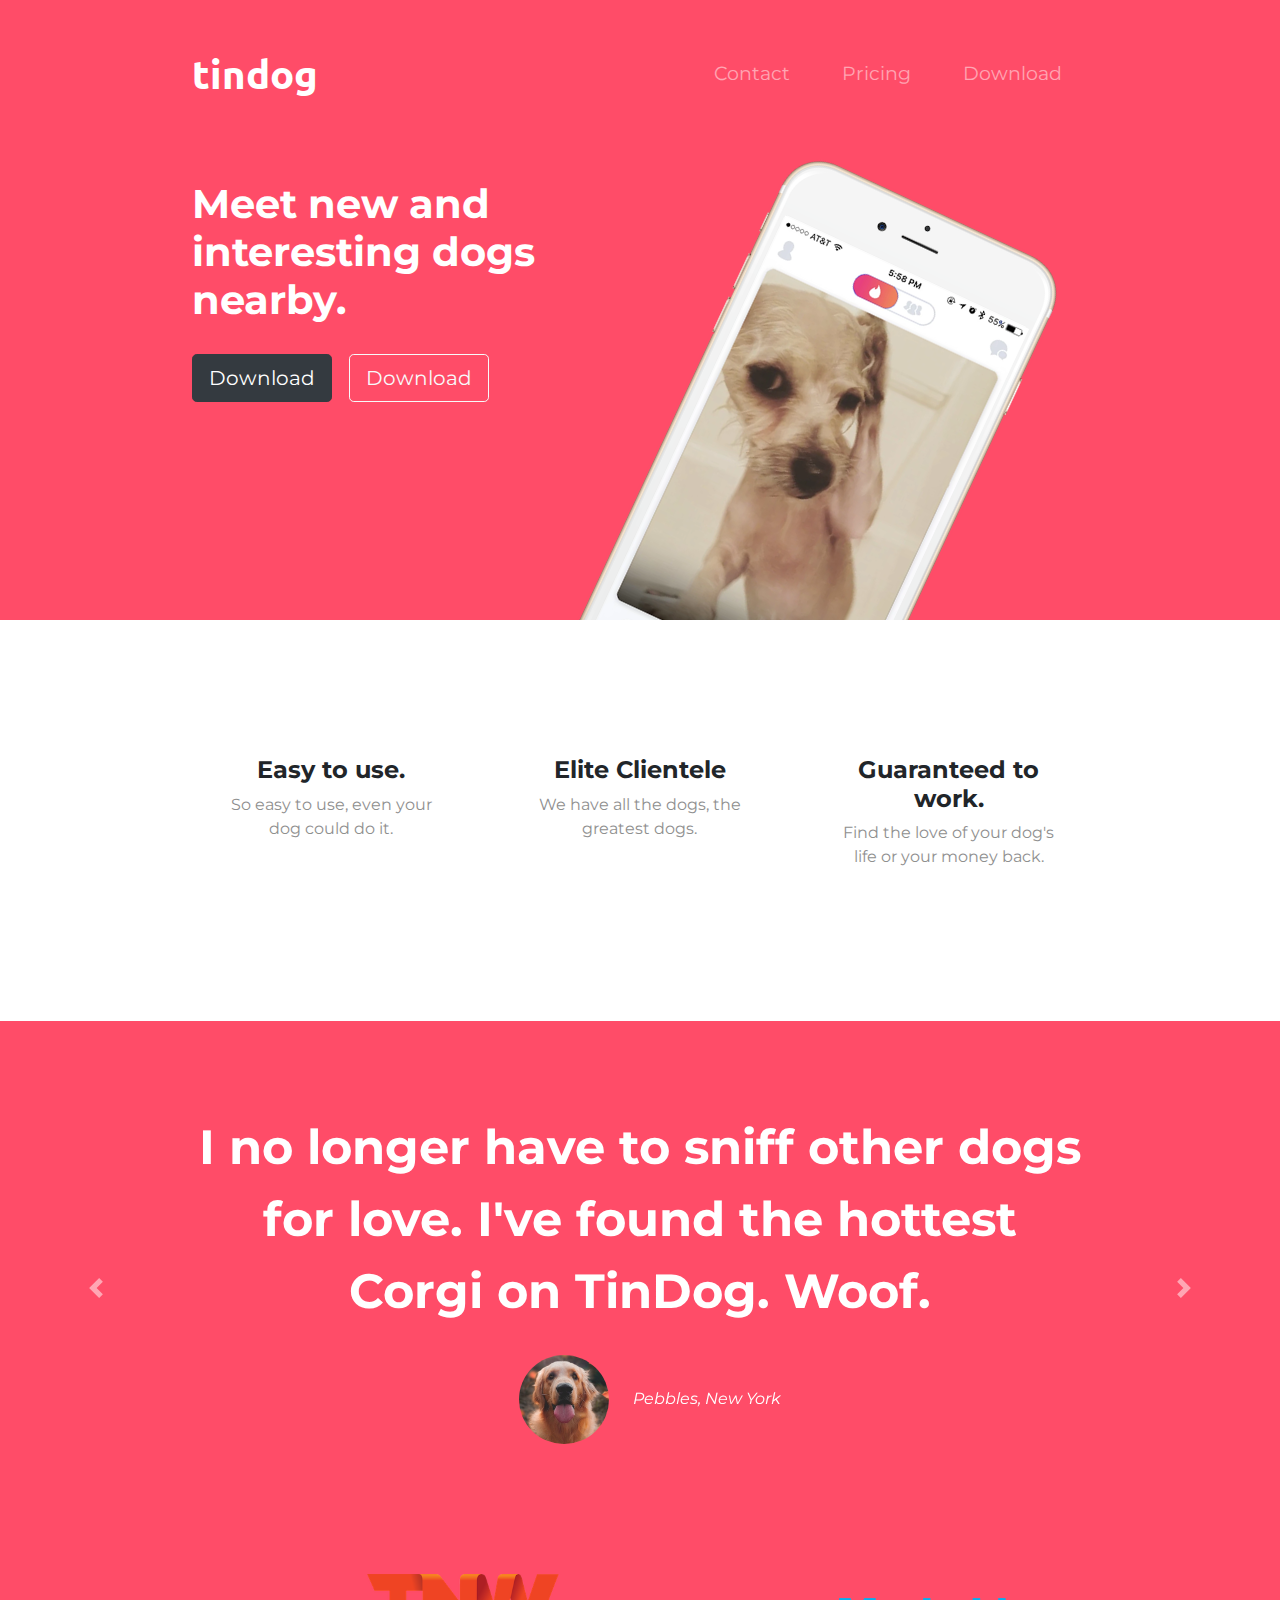
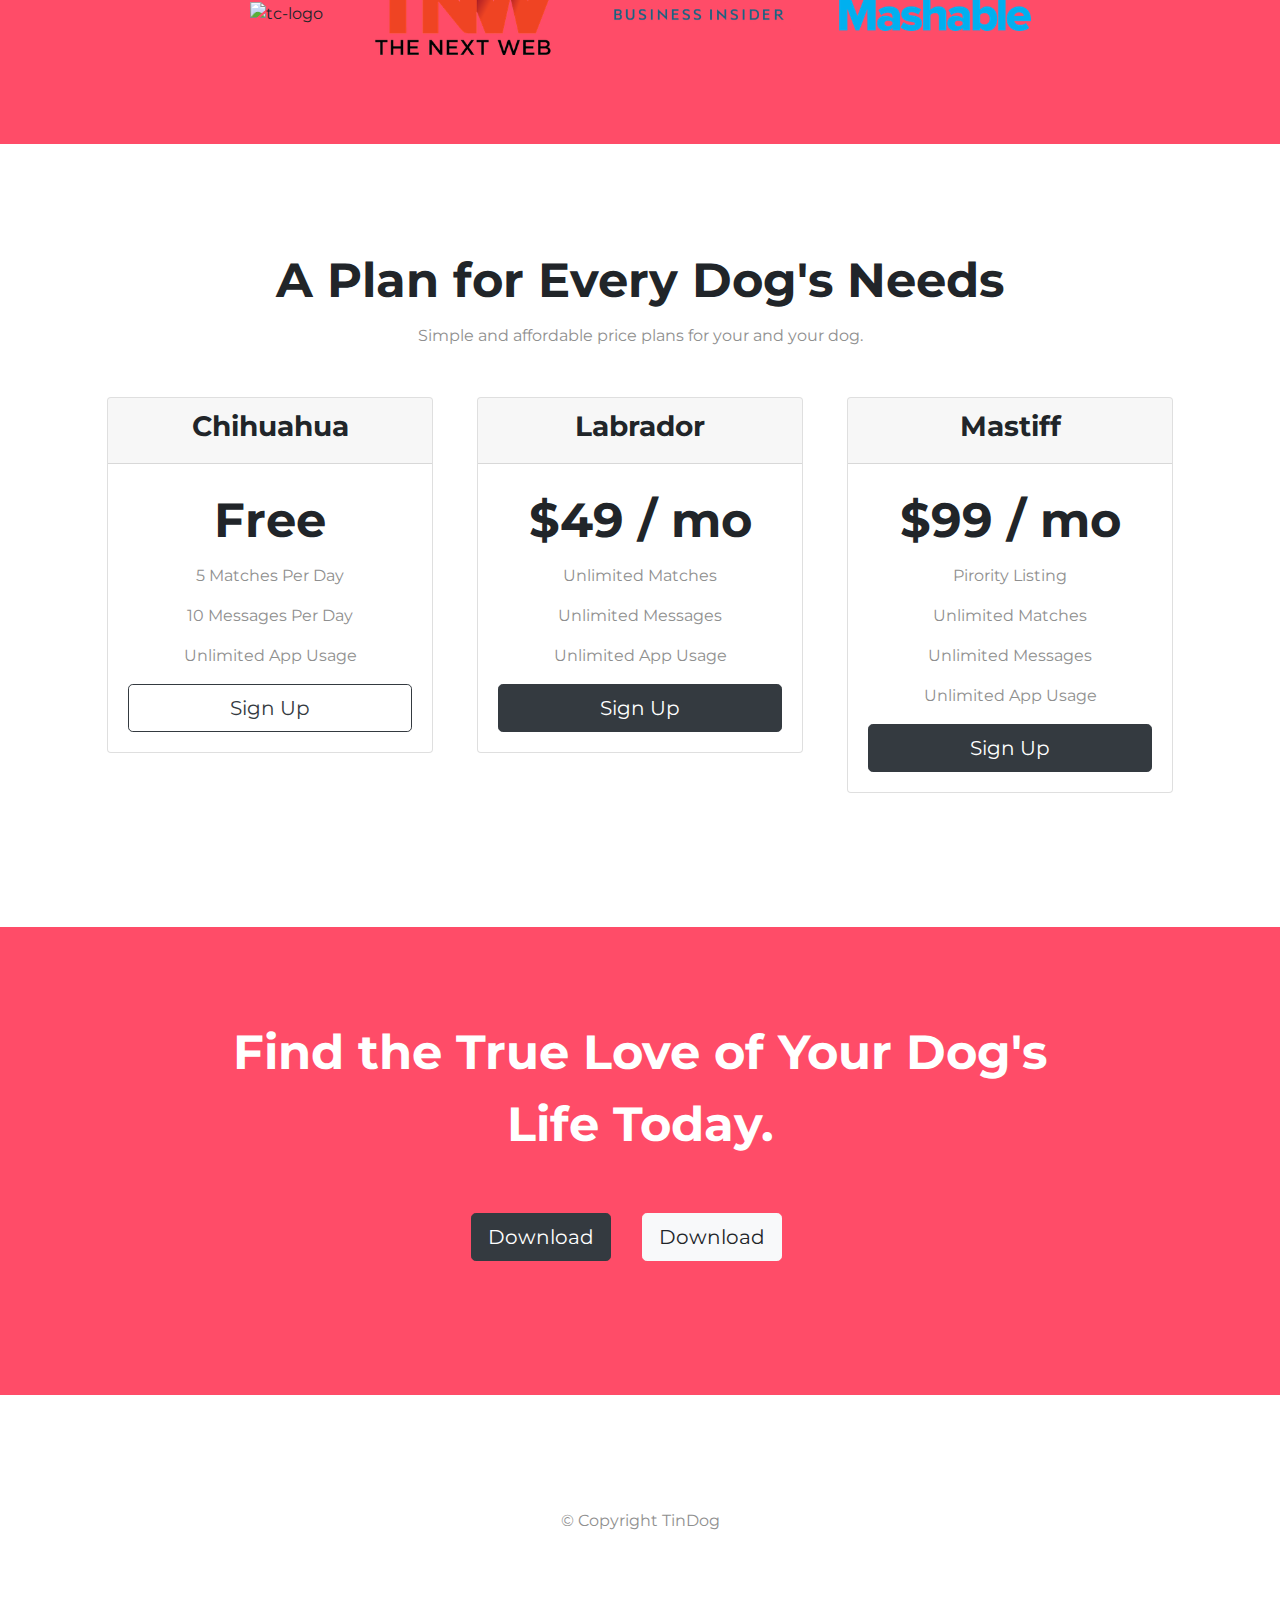
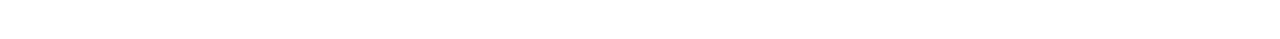
==== index.html @ 05549bdc "Tin Dog" ====
<!DOCTYPE html>
<html>
  <head>
    <meta charset="UTF-8" />
    <title>Tin Dog</title>
    <!-- Required meta tags -->
    <meta
      name="viewport"
      content="width=device-width, initial-scale=1, shrink-to-fit=no"
    />
    <!-- Add the Bootstrap stylesheet -->
    <link
      rel="stylesheet"
      type="text/css"
      href="https://stackpath.bootstrapcdn.com/bootstrap/4.5.2/css/bootstrap.min.css"
    />
    <link rel="preconnect" href="https://fonts.googleapis.com" />
    <link rel="preconnect" href="https://fonts.gstatic.com" crossorigin />
    <link
      href="https://fonts.googleapis.com/css2?family=Montserrat:ital,wght@0,100;0,300;0,400;0,500;0,600;0,700;0,800;1,200;1,300&family=Ubuntu:ital,wght@0,300;0,400;0,500;0,700;1,400&display=swap"
      rel="stylesheet"
    />
    <script
      src="https://kit.fontawesome.com/dbd0f51ee8.js"
      crossorigin="anonymous"
    ></script>
    <link rel="stylesheet" href="./css/styles.css" />
  </head>
  <body>
    <section id="title">
      <div class="container-fluid">
        <!-- Nav Bar -->
        <nav class="navbar navbar-expand-md navbar-dark">
          <a class="navbar-brand" href="">tindog</a>
          <button
            class="navbar-toggler"
            type="button"
            data-toggle="collapse"
            data-target="#navbarSupportedContent"
            aria-controls="navbarSupportedContent"
            aria-expanded="false"
            aria-label="Toggle navigation"
          >
            <span class="navbar-toggler-icon"></span>
          </button>
          <div class="collapse navbar-collapse" id="navbarSupportedContent">
            <ul class="navbar-nav ml-auto">
              <li class="nav-item">
                <a class="nav-link" href="#footer">Contact</a>
              </li>
              <li class="nav-item">
                <a class="nav-link" href="#pricing">Pricing</a>
              </li>
              <li class="nav-item">
                <a class="nav-link" href="#cta">Download</a>
              </li>
            </ul>
          </div>
        </nav>

        <!-- Title -->
        <div class="row title-sec">
          <div class="col-md-6 head-word">
            <h1 id="big-heading">Meet new and interesting dogs nearby.</h1>
            <button type="button" class="btn btn-dark btn-lg download-button">
              <i class="fa-brands fa-apple"></i> Download
            </button>
            <button
              type="button"
              class="btn btn-outline-light btn-lg download-button"
            >
              <i class="fa-brands fa-google-play fa-beat"></i>
              Download
            </button>
          </div>

          <div class="col-md-6 img-box">
            <img src="images/iphone6.png" alt="iphone-mockup" class="img" />
          </div>
        </div>
      </div>
    </section>

    <!-- Features -->

    <section id="features" class="features">
      <div class="container-fluid">
        <div class="row">
          <div class="features-box col-md-4">
            <i class="icon fa-sharp fa-solid fa-circle-check fa-3x"></i>
            <h3 class="feature-title">Easy to use.</h3>
            <p>So easy to use, even your dog could do it.</p>
          </div>
          <div class="features-box col-md-4">
            <i class="icon fa-sharp fa-solid fa-bullseye fa-3x"></i>
            <h3 class="feature-title">Elite Clientele</h3>
            <p>We have all the dogs, the greatest dogs.</p>
          </div>
          <div class="features-box col-md-4">
            <i class="icon fa-sharp fa-solid fa-heart fa-3x"></i>
            <h3 class="feature-title">Guaranteed to work.</h3>
            <p>Find the love of your dog's life or your money back.</p>
          </div>
        </div>
      </div>
    </section>

    <!-- Testimonials -->

    <section id="testimonials">
      <div id="carouselExample" class="carousel slide" data-ride="false">
        <div class="carousel-inner">
          <div class="carousel-item active container-fluid">
            <h2 class="testimonial-text">
              I no longer have to sniff other dogs for love. I've found the
              hottest Corgi on TinDog. Woof.
            </h2>
            <img
              class="testimonial-image"
              class="d-block w-100"
              src="images/dog-img.jpg"
              alt="dog-profile"
            />
            <em>Pebbles, New York</em>
          </div>
          <div class="carousel-item container-fluid">
            <h2 class="testimonial-text">
              I no longer have to sniff other dogs for love. I've found the
              hottest Corgi on TinDog. Woof.
            </h2>
            <img
              class="testimonial-image"
              src="images/lady-img.jpg"
              class="d-block w-100"
              alt="dog-profile"
            />
            <em>Pebbles, New York</em>
          </div>
        </div>
        <a
          class="carousel-control-prev"
          role="button"
          href="#carouselExample"
          data-slide="prev"
        >
          <span class="carousel-control-prev-icon"></span>
        </a>
        <a
          class="carousel-control-next"
          role="button"
          href="#carouselExample"
          data-slide="next"
        >
          <span class="carousel-control-next-icon"></span>
        </a>
      </div>
    </section>

    <!-- Press -->

    <section id="press">
      <img class="press-logo" src="images/techcrunch.png" alt="tc-logo" />
      <img class="press-logo" src="images/tnw.png" alt="tnw-logo" />
      <img
        class="press-logo"
        src="images/bizinsider.png"
        alt="biz-insider-logo"
      />
      <img class="press-logo" src="images/mashable.png" alt="mashable-logo" />
    </section>

    <!-- Pricing -->

    <section id="pricing">
      <h2 class="section-heading">A Plan for Every Dog's Needs</h2>
      <p>Simple and affordable price plans for your and your dog.</p>
      <div class="row">
        <div class="pricing-column col-md-4 col-sm-4 col-sm-12">
          <div class="card">
            <div class="card-header">
              <h3>Chihuahua</h3>
            </div>
            <div class="card-body">
              <h2 class="price-text">Free</h2>
              <p>5 Matches Per Day</p>
              <p>10 Messages Per Day</p>
              <p>Unlimited App Usage</p>
              <button
                type="button"
                class="btn btn-lg btn-block btn-outline-dark"
              >
                Sign Up
              </button>
            </div>
          </div>
        </div>
        <div class="pricing-column col-md-4 col-sm-4 col-sm-12">
          <div class="card">
            <div class="card-header">
              <h3>Labrador</h3>
            </div>
            <div class="card-body">
              <h2 class="price-text">$49 / mo</h2>
              <p>Unlimited Matches</p>
              <p>Unlimited Messages</p>
              <p>Unlimited App Usage</p>
              <button type="button" class="btn btn-lg btn-block btn-dark">
                Sign Up
              </button>
            </div>
          </div>
        </div>
        <div class="pricing-column col-md-4 col-sm-12">
          <div class="card">
            <div class="card-header">
              <h3>Mastiff</h3>
            </div>
            <div class="card-body">
              <h2 class="price-text">$99 / mo</h2>
              <p>Pirority Listing</p>
              <p>Unlimited Matches</p>
              <p>Unlimited Messages</p>
              <p>Unlimited App Usage</p>
              <button type="button" class="btn btn-lg btn-block btn-dark">
                Sign Up
              </button>
            </div>
          </div>
        </div>
      </div>
    </section>

    <!-- Call to Action -->

    <section id="cta">
      <div class="container-fluid">
        <h3 class="cta-heading">
          Find the True Love of Your Dog's Life Today.
        </h3>
        <button type="button" class="btn btn-dark btn-lg download-button">
          <i class="fa-brands fa-apple"></i>Download
        </button>
        <button type="button" class="btn btn-light btn-lg download-button">
          <i class="fa-brands fa-google-play"> </i>Download
        </button>
      </div>
    </section>

    <!-- Footer -->

    <footer id="footer">
      <div class="container-fluid">
        <i class="fa-brands fa-facebook social-icon"></i>
        <i class="fa-brands fa-twitter social-icon"></i>
        <i class="fa-brands fa-instagram social-icon"></i>
        <i class="fa-solid fa-envelope social-icon"></i>
        <p>© Copyright TinDog</p>
      </div>
    </footer>

    <!-- Add the Bootstrap JavaScript -->
    <script src="https://code.jquery.com/jquery-3.5.1.slim.min.js"></script>
    <script
      src="https://cdn.jsdelivr.net/npm/@popperjs/core@2.9.3/dist/umd/popper.min.js"
      integrity="sha384-D+dSi+L/qxQUIy6H8z6F2IW6LAaJZewhR5p5zODj5ltq3dNn69xkSFlSdtudZJM9"
      crossorigin="anonymous"
    ></script>
    <script src="https://stackpath.bootstrapcdn.com/bootstrap/4.5.2/js/bootstrap.min.js"></script>
  </body>
</html>

<!-- This HTML code imports the Bootstrap CSS and JavaScript libraries from a CDN, and includes a simple Bootstrap layout and component. If you open this HTML file in a web browser and see the expected Bootstrap layout and styling, it means that Bootstrap is working correctly. -->
---- css/styles.css ----
body {
    font-family: 'Montserrat';
    text-align: center;
}

h1,
h2,
h3,
h4,
h5,
h6 {
    font-family: 'Montserrat';
    font-weight: bold;
}

p {
    color: #8f8f8f;
}

/* Container */
.container-fluid {
    padding: 7% 15%;
}

/* Title */

#title {
    background-color: #ff4c68;
    color: #fff;
    height: 620px;
    text-align: left;
}

#title .container-fluid {
    padding: 3% 15% 7%;
}

/* Navbar */
.navbar {
    padding: 0 0 4.5rem;
}

.navbar-brand {
    font-family: 'Ubuntu';
    font-weight: bold;
    font-size: 2.5rem;
}

.nav-item {
    padding: 0 18px;
}

.nav-link {
    font-size: 1.2rem;
    font-family: 'Montserrat';
}

/* Headings */

.big-heading {
    font-family: 'Montserrat';
    font-size: 4rem;
    line-height: 1.5;
    font-weight: 800;
}

.section-heading {
    font-size: 3rem;
    line-height: 1.5;
}

/* Buttons */

.download-button {
    margin: 5% 3% 5% 0;
}

/* Tittle-image */

.img {
    width: 70%;
    transform: rotate(25deg);
}

.img-box {
    position: relative;
    /* z-index: 1; */
    /* top: 200px; */
}

/* features */

.features {
    background-color: #fff;
    position: relative;
    z-index: 2;
}

.feature-title {
    font-size: 1.5rem;
}

.features-box {
    padding: 5%;
}

.icon {
    color: #ef8172;
    margin-bottom: 1rem;
}

.icon:hover {
    color: #ff4c68;
}

/* testimonials */

#testimonials {
    background-color: #ff4c68;
    color: #fff;
}

.testimonial-text {
    font-size: 3rem;
    line-height: 1.5;
}

.testimonial-image {
    width: 10%;
    border-radius: 100%;
    margin: 20px;
}

#press {
    background-color: #ff4c68;
    padding-bottom: 3%;
}

.press-logo {
    width: 15%;
    margin: 20px 20px 50px;
}

/* pricing */

#pricing {
    padding: 100px;
}

.price-text {
    font-size: 3rem;
    line-height: 1.5;
}

.pricing-column {
    padding: 3% 2%;
}

/* CTA-section */

#cta {
    background-color: #ff4c68;
    color: #fff;
}

.cta-heading {
    font-family: 'Montserrat';
    font-weight: bolder;
    font-size: 3rem;
    line-height: 1.5;
}

/* footer */

.social-icon {
    margin: 20px 10px;
}

@media (min-width:765px) and (max-width:1000px) {

    .head-word {
        max-width: 70%;
    }
}

@media (max-width:627px) {

    h1 {
        font-size: 2.7rem;
    }
}

@media (max-width:1167px) {

    #title {
        background-color: #ff4c68;
        color: #fff;
        height: 100%;
        text-align: center;
    }

    .title-sec {
        flex-direction: column;
        /* justify-content: center; */
        align-items: center;

    }

    .img {
        position: static;
        transform: rotate(0);
    }

    .img-box {
        position: static;
    }

    .features {
        position: static;
    }
}
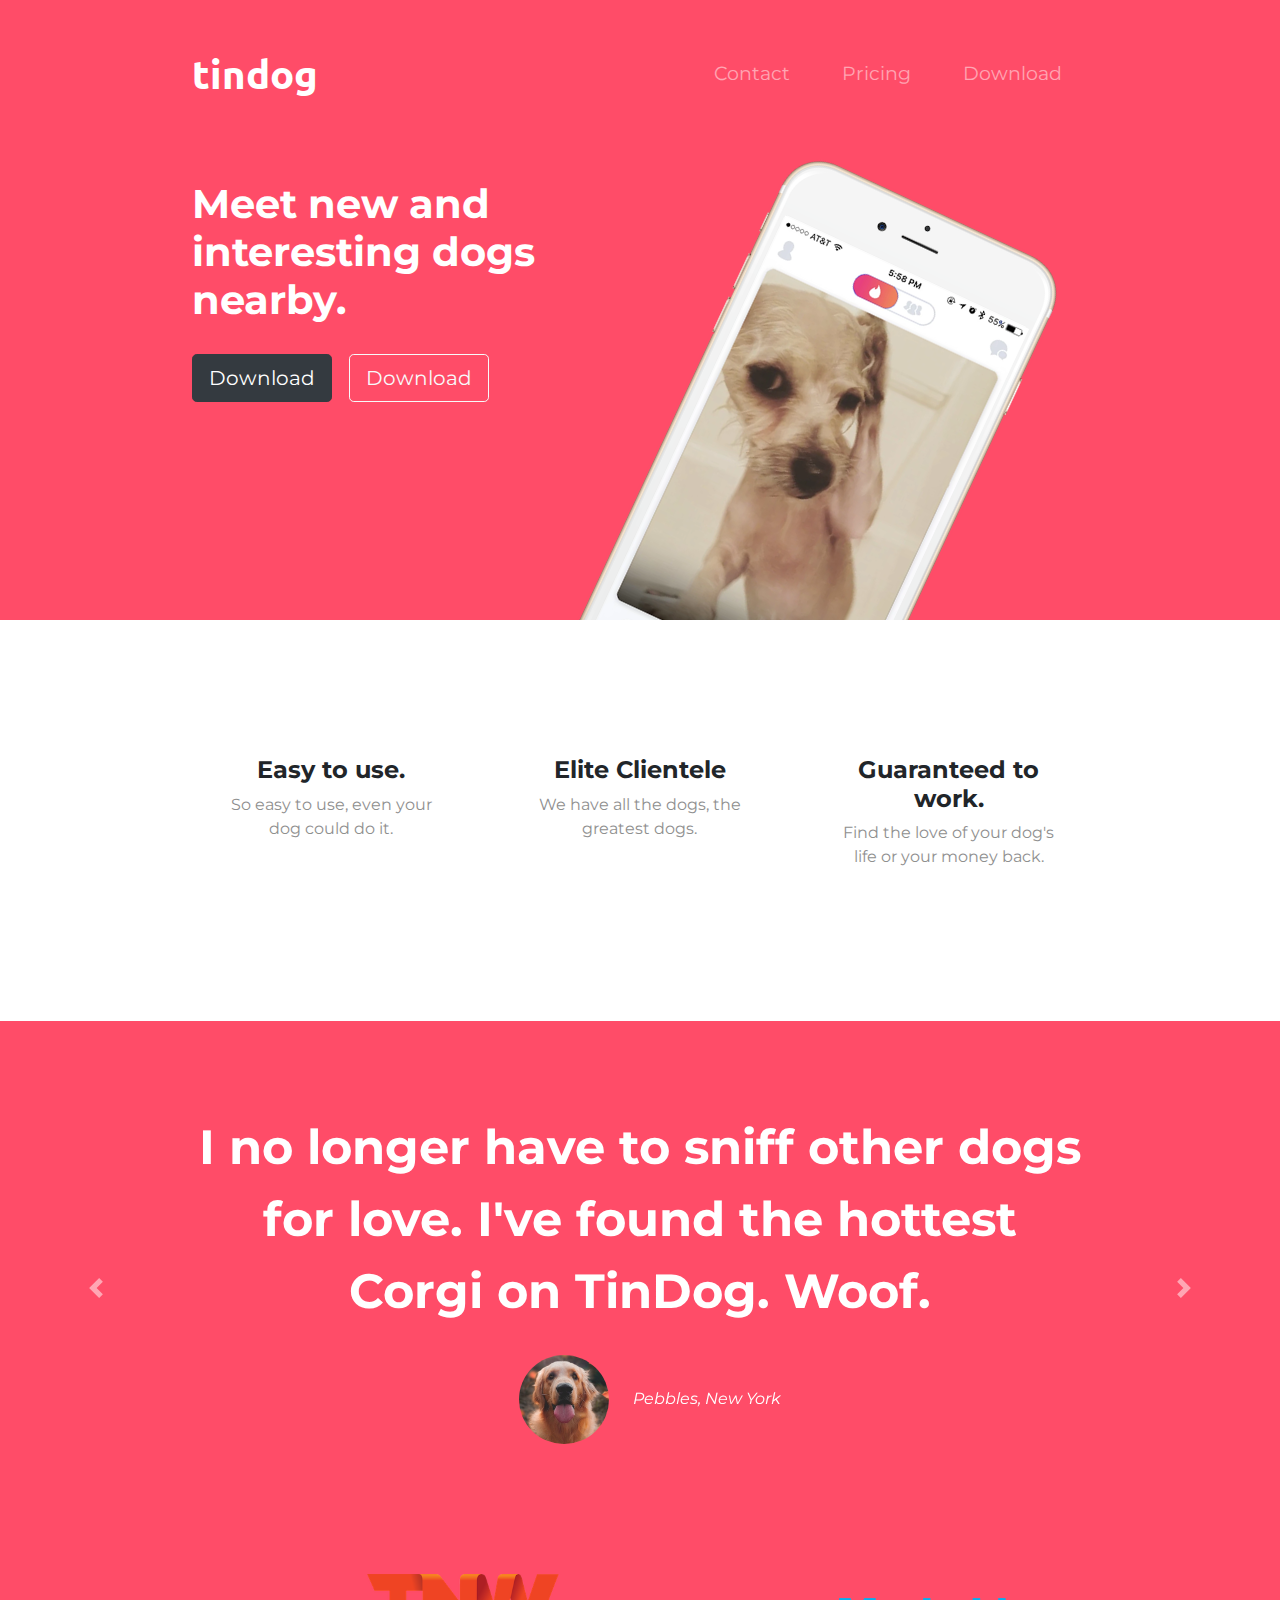
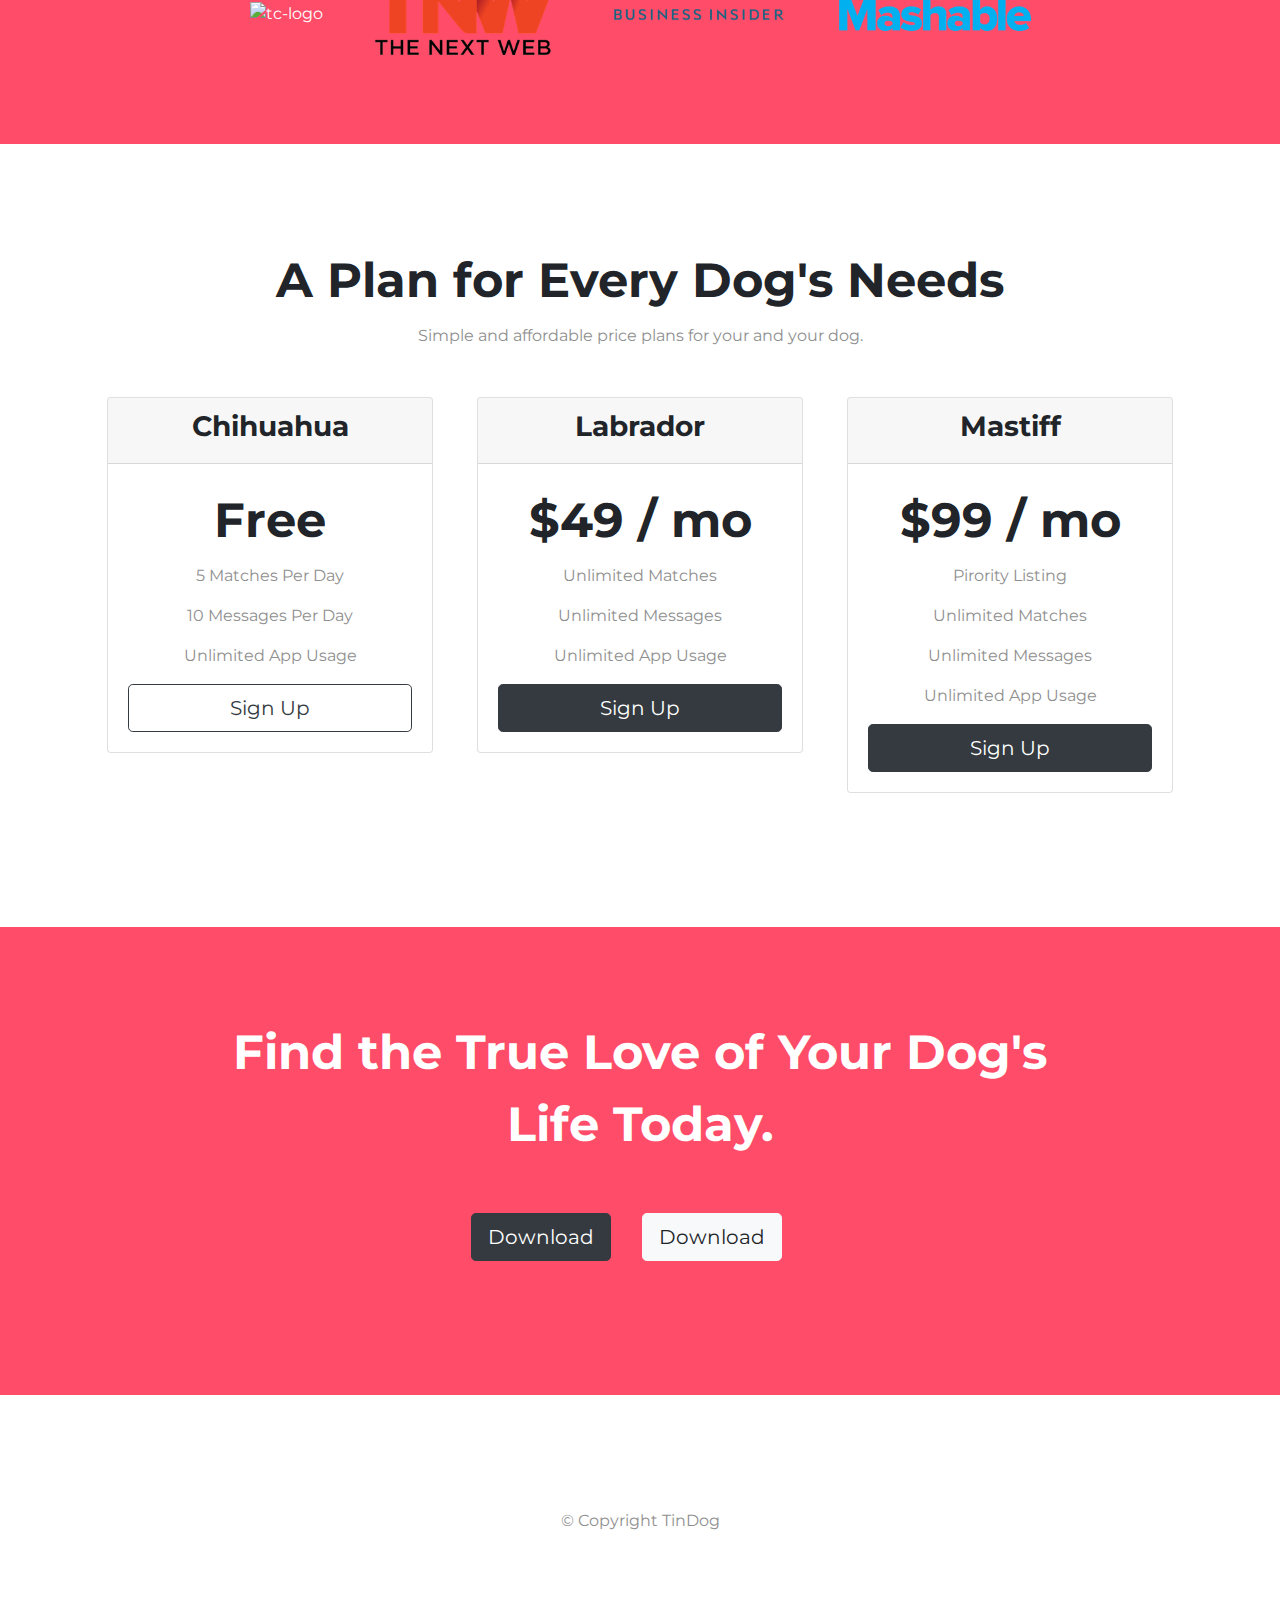
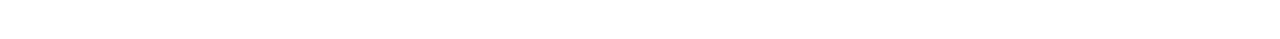
==== commit 47c5f749: "Refractoring" ====
--- a/index.html
+++ b/index.html
@@ -1,6 +1,6 @@
 <!DOCTYPE html>
 <html>
-  <head>
+  <head> 
     <meta charset="UTF-8" />
     <title>Tin Dog</title>
     <!-- Required meta tags -->
@@ -27,7 +27,7 @@
     <link rel="stylesheet" href="./css/styles.css" />
   </head>
   <body>
-    <section id="title">
+    <section class="colored-section" id="title">
       <div class="container-fluid">
         <!-- Nav Bar -->
         <nav class="navbar navbar-expand-md navbar-dark">
@@ -83,7 +83,7 @@
 
     <!-- Features -->
 
-    <section id="features" class="features">
+    <section id="features" class="features white-section">
       <div class="container-fluid">
         <div class="row">
           <div class="features-box col-md-4">
@@ -107,7 +107,7 @@
 
     <!-- Testimonials -->
 
-    <section id="testimonials">
+    <section class="colored-section" id="testimonials">
       <div id="carouselExample" class="carousel slide" data-ride="false">
         <div class="carousel-inner">
           <div class="carousel-item active container-fluid">
@@ -158,7 +158,7 @@
 
     <!-- Press -->
 
-    <section id="press">
+    <section class="colored-section" id="press">
       <img class="press-logo" src="images/techcrunch.png" alt="tc-logo" />
       <img class="press-logo" src="images/tnw.png" alt="tnw-logo" />
       <img
@@ -171,7 +171,7 @@
 
     <!-- Pricing -->
 
-    <section id="pricing">
+    <section class="white-section" id="pricing">
       <h2 class="section-heading">A Plan for Every Dog's Needs</h2>
       <p>Simple and affordable price plans for your and your dog.</p>
       <div class="row">
@@ -232,7 +232,7 @@
 
     <!-- Call to Action -->
 
-    <section id="cta">
+    <section class="colored-section" id="cta">
       <div class="container-fluid">
         <h3 class="cta-heading">
           Find the True Love of Your Dog's Life Today.
@@ -248,7 +248,7 @@
 
     <!-- Footer -->
 
-    <footer id="footer">
+    <footer class="white-section" id="footer">
       <div class="container-fluid">
         <i class="fa-brands fa-facebook social-icon"></i>
         <i class="fa-brands fa-twitter social-icon"></i>
--- a/css/styles.css
+++ b/css/styles.css
@@ -22,11 +22,19 @@
     padding: 7% 15%;
 }
 
-/* Title */
-
-#title {
+/* Sections */
+.colored-section {
     background-color: #ff4c68;
     color: #fff;
+}
+
+.white-section {
+    background-color: #fff;
+}
+
+/* Title */
+
+#title {
     height: 620px;
     text-align: left;
 }
@@ -91,7 +99,6 @@
 /* features */
 
 .features {
-    background-color: #fff;
     position: relative;
     z-index: 2;
 }
@@ -117,7 +124,6 @@
 
 #testimonials {
     background-color: #ff4c68;
-    color: #fff;
 }
 
 .testimonial-text {
@@ -157,11 +163,6 @@
 }
 
 /* CTA-section */
-
-#cta {
-    background-color: #ff4c68;
-    color: #fff;
-}
 
 .cta-heading {
     font-family: 'Montserrat';
